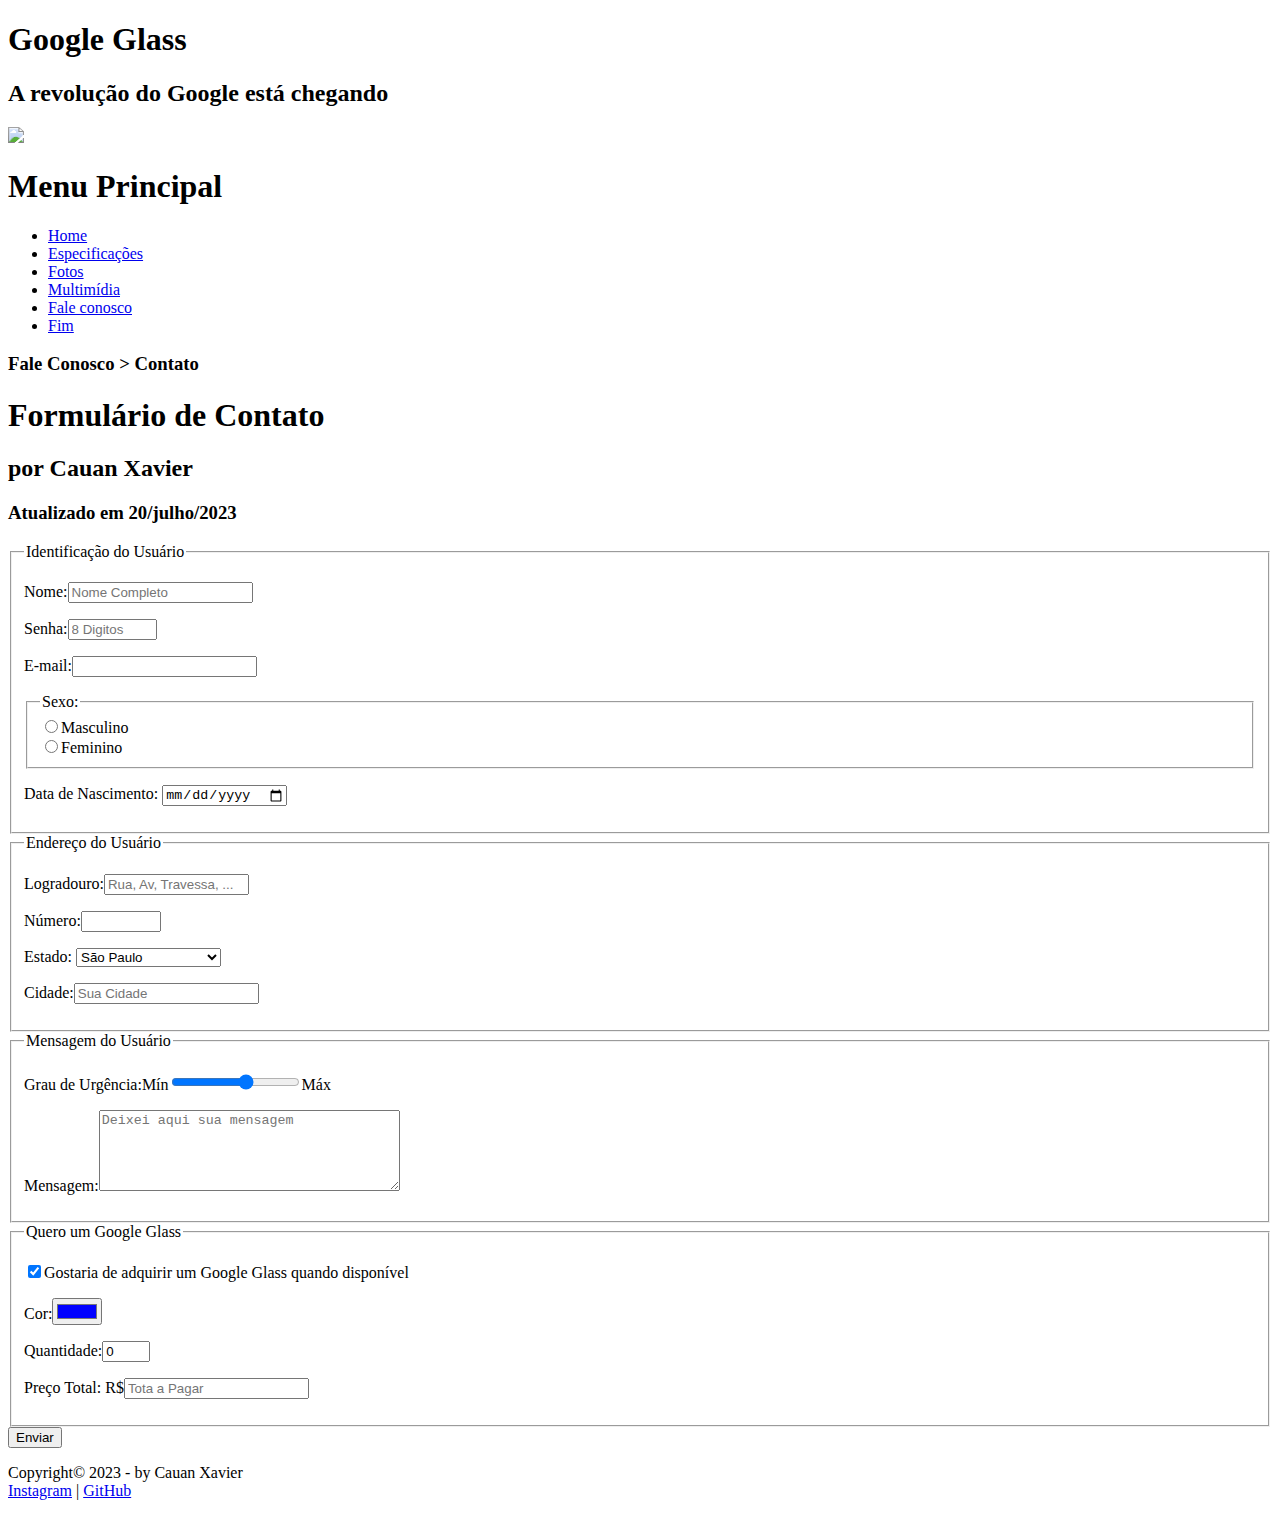
==== fale-conosco.html @ 57165c5a "Create fale-conosco.html" ====
<!DOCTYPE html>
<html lang="pt-br">

<head>
    <meta charset="UTF-8">
    <title>Site Cx</title>
    <link rel="stylesheet" type="text/css" href="styles.css">
    <link rel="stylesheet" type="text/css" href="form.css">
</head>
<script languege="javascript" src="script.js"></script>
<script>
    function calc_total(){
        var qtd = parseInt(document.getElementById('cqtd').value);
        tot = qtd * 1500;
        document.getElementById('ctot').value = tot;
    }
</script>
<body>
    <div id="interface">
        <header id="cabecalho">
        <hgroup>
            <h1>Google Glass</h1>
            <h2>A revolução do Google está chegando</h2>
        </hgroup>
        <img id="icone" src="/home/cauan/Documentos/site-html5-1/_imagens-videos-audios/contato.png">
        <nav id="menu">
        <h1>Menu Principal</h1>
        <ul type="disc">
            <li onmouseover="mudafoto('_imagens-videos-audios/home.png')" onmouseout="mudafoto ('_imagens-videos-audios/contato.png')"><a href="index.html">Home</a></li>
            <li onmouseover="mudafoto('_imagens-videos-audios/especificacoes.png')" onmouseout="mudafoto ('_imagens-videos-audios/contato.png')"><a href="specs.html">Especificações</a></li>
            <li onmouseover="mudafoto('_imagens-videos-audios/fotos.png')" onmouseout="mudafoto ('_imagens-videos-audios/contato.png')"><a href="fotos.html">Fotos</a></li>
            <li onmouseover="mudafoto('_imagens-videos-audios/multimidia.png')" onmouseout="mudafoto ('_imagens-videos-audios/contato.png')"><a href="multimidia.html">Multimídia</a></li>
            <li onmouseover="mudafoto('_imagens-videos-audios/contato.png')" onmouseout="mudafoto ('_imagens-videos-audios/contato.png')"><a href="fale-conosco.html">Fale conosco</a></li>
            <li><a href="fim.html">Fim</a></li>
        </ul>
        </nav>
    </header>

    <section id="corpo-full">
        <article id="noticia-principal">
            <header id="artigo">
                 <hgroup>
                    <h3>Fale Conosco > Contato</h3>
                    <h1>Formulário de Contato</h1>
                    <h2>por Cauan Xavier</h2>
                    <h3 class="direita">Atualizado em 20/julho/2023</h3>
                </hgroup>
            </header> 

       <form method="post" id="fcontato" action="mailto:cauanx27@gmail.com" oninput="calc_total();"> 
            <fieldset id="usuario">
                <legend>Identificação do Usuário </legend>
                        <p><label for="cnome">Nome:</label><input type="text" name="tnome" id="cnome" size="20" maxlength="30" placeholder="Nome Completo"></p>
                        <p><label for="csenha">Senha:</label><input type="password" name="tsenha" id="csenha" size="8" maxlength="8" placeholder="8 Digitos"></p> 
                        <p><label for="cmail">E-mail:</label><input type="email" name="tmail" id="cmail" size="20" maxlength="40" placeholder=""></p> 
                    <fieldset id="sexo">
                        <legend>Sexo:</legend>
                            <input type="radio" name="tsexo" id="cmasc"><label for="cmasc">Masculino</label> <br>
                            <input type="radio" name="tsexo" id="cfem"><label for="cfem">Feminino</label> 
                    </fieldset>                    
                        <p><label for="cnasc">Data de Nascimento:</label> <input type="date" name="tnasc" id="cnasc"></p> 
            </fieldset>

            <fieldset id="endereco">
                <legend>Endereço do Usuário </legend>
                        <p><label for="crua">Logradouro:</label><input type="text" name="trua" id="crua" size="15" maxlength="80" placeholder="Rua, Av, Travessa, ..."></p> 
                        <p><label for="cnum">Número:</label><input type="number" name="tnum" id="cnum" size="5" min="1" max="99999" maxlength="5"></p> 
                        <p><label for="cest">Estado:</label>
                        <select name="test" id="cest">
                            <option value="AC">Acre</option>
                            <option value="AL">Alagoas</option>
                            <option value="AP">Amapá</option>
                            <option value="AM">Amazonas</option>
                            <option value="BA">Bahia</option>
                            <option value="CE">Ceará</option>
                            <option value="DF">Distrito Federal</option>
                            <option value="ES">Espírito Santo</option>
                            <option value="GO">Goiás</option>
                            <option value="MA">Maranhão</option>
                            <option value="MT">Mato Grosso</option>
                            <option value="MS">Mato Grosso do Sul</option>
                            <option value="MG">Minas Gerais</option>
                            <option value="PA">Pará</option>
                            <option value="PB">Paraíba</option>
                            <option value="PR">Paraná</option>
                            <option value="PE">Pernambuco</option>
                            <option value="PI">Piauí</option>
                            <option value="RJ">Rio de Janeiro</option>
                            <option value="RN">Rio Grande do Norte</option>
                            <option value="RS">Rio Grande do Sul</option>
                            <option value="RO">Rondônia</option>
                            <option value="RR">Roraima</option>
                            <option value="SC">Santa Catarina</option>
                            <option selected value="SP">São Paulo</option>
                            <option value="SE">Sergipe</option>
                            <option value="TO">Tocantins</option>

                        </select></p>
                        <p><label for="ccid">Cidade:</label><input type="text" name="tcid" id="ccid" maxlength="40" size="20" placeholder="Sua Cidade" list="cidades"></p>
                        <datalist id="cidades">
                            <option value="São Paulo"></option>
                            <option value="Campinas"></option>
                            <option value="Santo André"></option>
                            <option value="São Bernardo do Campo"></option>
                            <option value="São Caetano do Sul"></option>
                            <option value="Rio de Janeiro"></option>
                            <option value="Niterói"></option>
                            <option value="São Gonçalo"></option>
                            <option value="Duque de Caxias">
                            <option value="Nova Iguaçu"></option>
                        </datalist> 
 
            </fieldset>

            <fieldset id="mensagem">
                <legend>Mensagem do Usuário </legend>
                        <p><label for="curg">Grau de Urgência:</label>Mín<input type="range" name="turg" id="curg" min="0"
                            max="10" step="2">Máx</p> 
                        <p><label for="cmsg">Mensagem:</label><textarea name="tmsg" id="cmsg" cols="35" rows="5" placeholder="Deixei aqui sua mensagem"></textarea></p> 
            </fieldset>
        
            <fieldset id="pedido">
                <legend>Quero um Google Glass </legend>
                        <p><input type="checkbox" name="tped" id="cped" checked><label for="cped">Gostaria de adquirir um Google Glass quando disponível</label></p> 
                        <p><label for="ccor">Cor:</label><input type="color" name="tcor" id="ccor" value="#0000FF"></p> 
                        <p><label for="cqtd">Quantidade:</label><input type="number" name="tqtd"
                            id="cqtd" min="0" max="5" value="0"></p> 
                        <p><label for="ctot">Preço Total: R$</label><input type="text" name="ttot" id="ctot" readonly placeholder="Tota a Pagar"></p> 
            </fieldset>

            <input type="submit" value="Enviar">

        </form> 

        <footer id="rodape">
             <p>Copyright&copy; 2023 - by Cauan Xavier <br>
             <a href="https://www.instagram.com/receitas_veganas_faceis_/" target="_blank">Instagram</a> | <a href="https://github.com/Cauan-X" target="_blank">GitHub</a></p>
        </footer>
    </div>
</body>
</html>
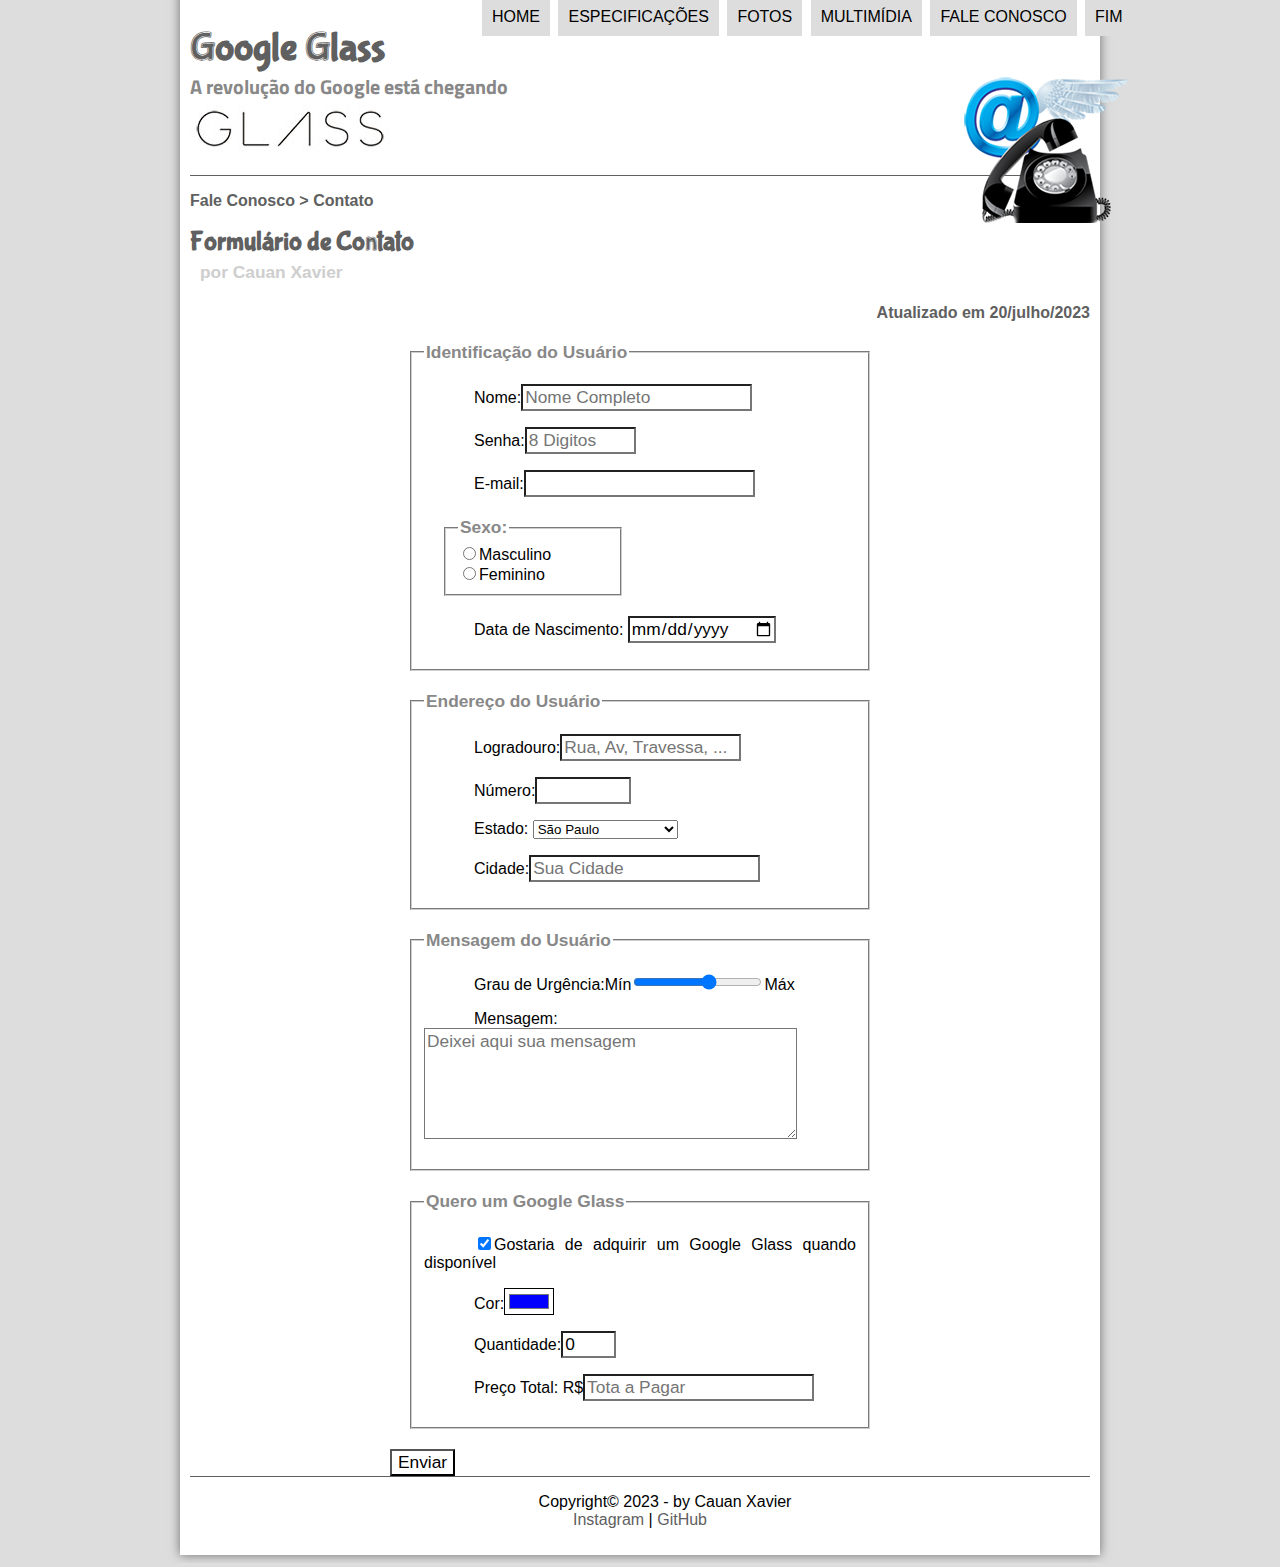
==== commit 518eda7b: "Update fale-conosco.html" ====
--- a/fale-conosco.html
+++ b/fale-conosco.html
@@ -6,6 +6,7 @@
     <title>Site Cx</title>
     <link rel="stylesheet" type="text/css" href="styles.css">
     <link rel="stylesheet" type="text/css" href="form.css">
+    <link rel="shortcut icon" href="imagens-videos-audios/favicon.ico" type="image/x-icon">
 </head>
 <script languege="javascript" src="script.js"></script>
 <script>
@@ -22,15 +23,15 @@
             <h1>Google Glass</h1>
             <h2>A revolução do Google está chegando</h2>
         </hgroup>
-        <img id="icone" src="/home/cauan/Documentos/site-html5-1/_imagens-videos-audios/contato.png">
+        <img id="icone" src="imagens-videos-audios/contato.png">
         <nav id="menu">
         <h1>Menu Principal</h1>
         <ul type="disc">
-            <li onmouseover="mudafoto('_imagens-videos-audios/home.png')" onmouseout="mudafoto ('_imagens-videos-audios/contato.png')"><a href="index.html">Home</a></li>
-            <li onmouseover="mudafoto('_imagens-videos-audios/especificacoes.png')" onmouseout="mudafoto ('_imagens-videos-audios/contato.png')"><a href="specs.html">Especificações</a></li>
-            <li onmouseover="mudafoto('_imagens-videos-audios/fotos.png')" onmouseout="mudafoto ('_imagens-videos-audios/contato.png')"><a href="fotos.html">Fotos</a></li>
-            <li onmouseover="mudafoto('_imagens-videos-audios/multimidia.png')" onmouseout="mudafoto ('_imagens-videos-audios/contato.png')"><a href="multimidia.html">Multimídia</a></li>
-            <li onmouseover="mudafoto('_imagens-videos-audios/contato.png')" onmouseout="mudafoto ('_imagens-videos-audios/contato.png')"><a href="fale-conosco.html">Fale conosco</a></li>
+            <li onmouseover="mudafoto('imagens-videos-audios/home.png')" onmouseout="mudafoto ('imagens-videos-audios/contato.png')"><a href="index.html">Home</a></li>
+            <li onmouseover="mudafoto('imagens-videos-audios/especificacoes.png')" onmouseout="mudafoto ('imagens-videos-audios/contato.png')"><a href="specs.html">Especificações</a></li>
+            <li onmouseover="mudafoto('imagens-videos-audios/fotos.png')" onmouseout="mudafoto ('imagens-videos-audios/contato.png')"><a href="fotos.html">Fotos</a></li>
+            <li onmouseover="mudafoto('imagens-videos-audios/multimidia.png')" onmouseout="mudafoto ('imagens-videos-audios/contato.png')"><a href="multimidia.html">Multimídia</a></li>
+            <li onmouseover="mudafoto('imagens-videos-audios/contato.png')" onmouseout="mudafoto ('imagens-videos-audios/contato.png')"><a href="fale-conosco.html">Fale conosco</a></li>
             <li><a href="fim.html">Fim</a></li>
         </ul>
         </nav>
--- a/styles.css
+++ b/styles.css
@@ -0,0 +1,268 @@
+@charset "UTF-8";
+@import url('https://fonts.googleapis.com/css2?family=Titillium+Web:wght@200&display=swap');
+@font-face {
+    font-family: 'FonteLogo';
+    src: url("fontes/bubblegum-sans-regular.otf");
+}
+    
+body {
+    font-family: Arial, sans-serif;
+    background-color:#dddddd;
+    color: rgba (0,0,0,1);
+}
+
+div#interface {
+    width: 900px;
+    background-color: white;
+    margin: -20px auto 0 auto;
+    box-shadow: 0 0 10px rgba(0, 0, 0, .5);
+    padding: 10px;
+
+}
+
+p {
+    text-align: justify;
+    text-indent: 50px;
+}
+
+a {
+    color: #606060;
+    text-decoration: none;
+}
+
+a:hover {
+    text-decoration: underline;
+}
+
+header#cabecalho img#icone {
+    position: absolute;
+    left: 960px;
+    top: 70px;
+   
+}
+
+header#cabecalho {
+    border-bottom: 1px #606060 solid;
+    height: 150px;
+    background: url("imagens-videos-audios/glass-logo-peq.jpg")no-repeat 0 80px;
+}
+
+
+header#cabecalho h1 {
+    font-family: 'FonteLogo', sans-serif;
+    font-size: 30pt;
+    color: #606060;
+    text-shadow: 1px 1px 1px rgba(o,o,o,.6);
+    padding: 0;
+    margin-bottom: 0;
+}
+
+header#cabecalho h2 {
+    font-family: 'Titillium Web', sans-serif;
+    font-size: 15pt;
+    color: #888888;
+    padding: 0;
+    margin-top: 0;
+}
+
+/* Formatação de imagemns com legenda */
+
+figure.foto-legenda {
+    position: relative;
+    border: 8px solid white;
+    box-shadow: 1px 1px 4px black;
+}
+
+figure.foto-legenda img {
+    width: 100%;
+    height: 100%;
+}
+
+figure.foto-legenda figcaption {
+    opacity: 0;
+    position: absolute;
+    top: 0;
+    background-color: rgba(0,0,0,.4);
+    color: white;
+    width: 100%;
+    height: 100%;
+    padding: 10px;
+    box-sizing: border-box;
+    transition: opacity 1s;
+    
+}
+figure.foto-legenda:hover figcaption {
+    opacity: 1;
+}
+
+/*Formatação do Menu*/
+
+nav#menu {
+    display: block;
+}
+
+nav#menu ul{
+    list-style: none;
+    text-transform: uppercase;
+    position: absolute;
+    top: -20px;
+    left: 440px;
+}
+
+nav#menu li {
+    display: inline-block;
+    background-color: #dddddd;
+    padding: 10px;
+    margin: 2px;
+    transition: background-color 1s;
+}
+
+nav#menu li:hover {
+    background-color: #606060;
+}
+
+nav#menu h1 {
+    display: none;
+}
+
+nav#menu a {
+    color: black;
+    text-decoration: none;
+}
+
+nav#menu a:hover {
+    color: white;
+    text-decoration: underline;
+}
+
+section#corpo {
+    display: block;
+    width: 500px;
+    float: left;
+    border-right: 1px solid #606060;
+    padding-right: 15px;
+}
+
+article#noticia-principal h2 {
+    font-size: 13pt;
+    color: #606060;
+    background-color: #dddddd;
+    padding: 5px 0 5px 10px;
+    margin: 10px 0 10px 0;
+}
+
+header#artigo h1{
+    font-family: 'FonteLogo', sans-serif;
+    font-size: 20pt;
+    color: #606060;
+    margin-bottom: 0;
+    margin-top: 0;
+}
+
+.direita {
+    text-align: right;
+}
+
+header#artigo h2 {
+    font-size: 13pt;
+    color: #cecece;
+    background-color: #ffffff;
+    margin: 0;
+}
+
+header#artigo h3 {
+    font-size: 12pt;
+    color: #606060;
+
+}
+
+table#tabela {
+    border: 1px solid #606060;
+    border-spacing: 0;
+    margin-left: auto;
+    margin-right: auto;
+}
+
+
+table#tabela td {
+    border: 1px solid #606060;
+    padding: 10px;
+    text-align: center;
+    vertical-align: middle;
+}
+
+table#tabela td.ce {
+    color: #ffffff;
+    background-color: #606060;
+    vertical-align: top;
+    font-weight: bold;
+}
+
+table#tabela td.cd {
+    background-color: #cecece;
+
+}
+
+table#tabela caption {
+    color: #888888;
+    font-size: 13pt;
+    font-weight: bolder;
+}
+
+table#tabela caption span {
+    display: block;
+    float: right;
+    color: #000000;
+    font-size: 8pt;
+    margin-top: 10px;
+}
+
+aside#lateral {
+    display: block;
+    width: 350px;
+    float: right;
+    background-color: #dddddd;
+    padding: 10px;
+    margin-top: 10px;
+    box-shadow: 2px 2px 2px rgba(0, 0, 0, .5);
+}
+
+aside#lateral h1 {
+    font-family: 'FonteLogo', sans-serif;
+    font-size: 20pt;
+    color: #606060;
+    margin-top: 0;
+}
+
+aside#lateral h2 {
+    background-color: #606060;
+    color: #ffffff;
+    font-size: 13pt;
+    padding: 5px;
+
+}
+
+footer#rodape {
+     clear: both;
+     border-top: 1px solid #606060;
+
+}
+
+footer#rodape p {
+    text-align: center;
+}
+
+video#video-home {
+    display: block;
+    position: relative;
+    left: 0px;
+    top: -1px;
+    width: 300px;
+    
+}
+
+video#video-home1 {
+    display: block;
+    position: relative;
+    width: 350px;
+}--- a/form.css
+++ b/form.css
@@ -0,0 +1,48 @@
+@charset "UTF-8";
+
+form {
+    width: 500px;
+    margin: auto;
+}
+
+input, textarea {
+    font-family: sans-serif;
+    font-weight: normal;
+    font-size: 13pt;
+    background-color: rgba(255, 255, 255, .8);
+}
+
+input:hover, textarea:hover {
+    background-color: #dddddd;
+
+}
+
+legend {
+    color: #888888;
+    font-weight: bold;
+    font-size: 13pt;
+    font-family: sans-serif;
+}
+
+fieldset {
+    border-color: #cecece;
+    margin: 20px;
+}
+
+fieldset#sexo {
+    width: 150px;
+}
+
+fieldset#usuario {
+    background: url(_imagens-videos-audios/icone-contato.png) no-repeat 95% 95%;
+}
+
+fieldset#endereco {
+    background: url(_imagens-videos-audios/icone-endereco.png) no-repeat 95% 95%;
+}
+fieldset#mensagem {
+    background: url(_imagens-videos-audios/icone-mensagem.png) no-repeat 95% 95%;
+}
+fieldset#pedido {
+    background: url(_imagens-videos-audios/icone-pagamento.png) no-repeat 95% 95%;
+}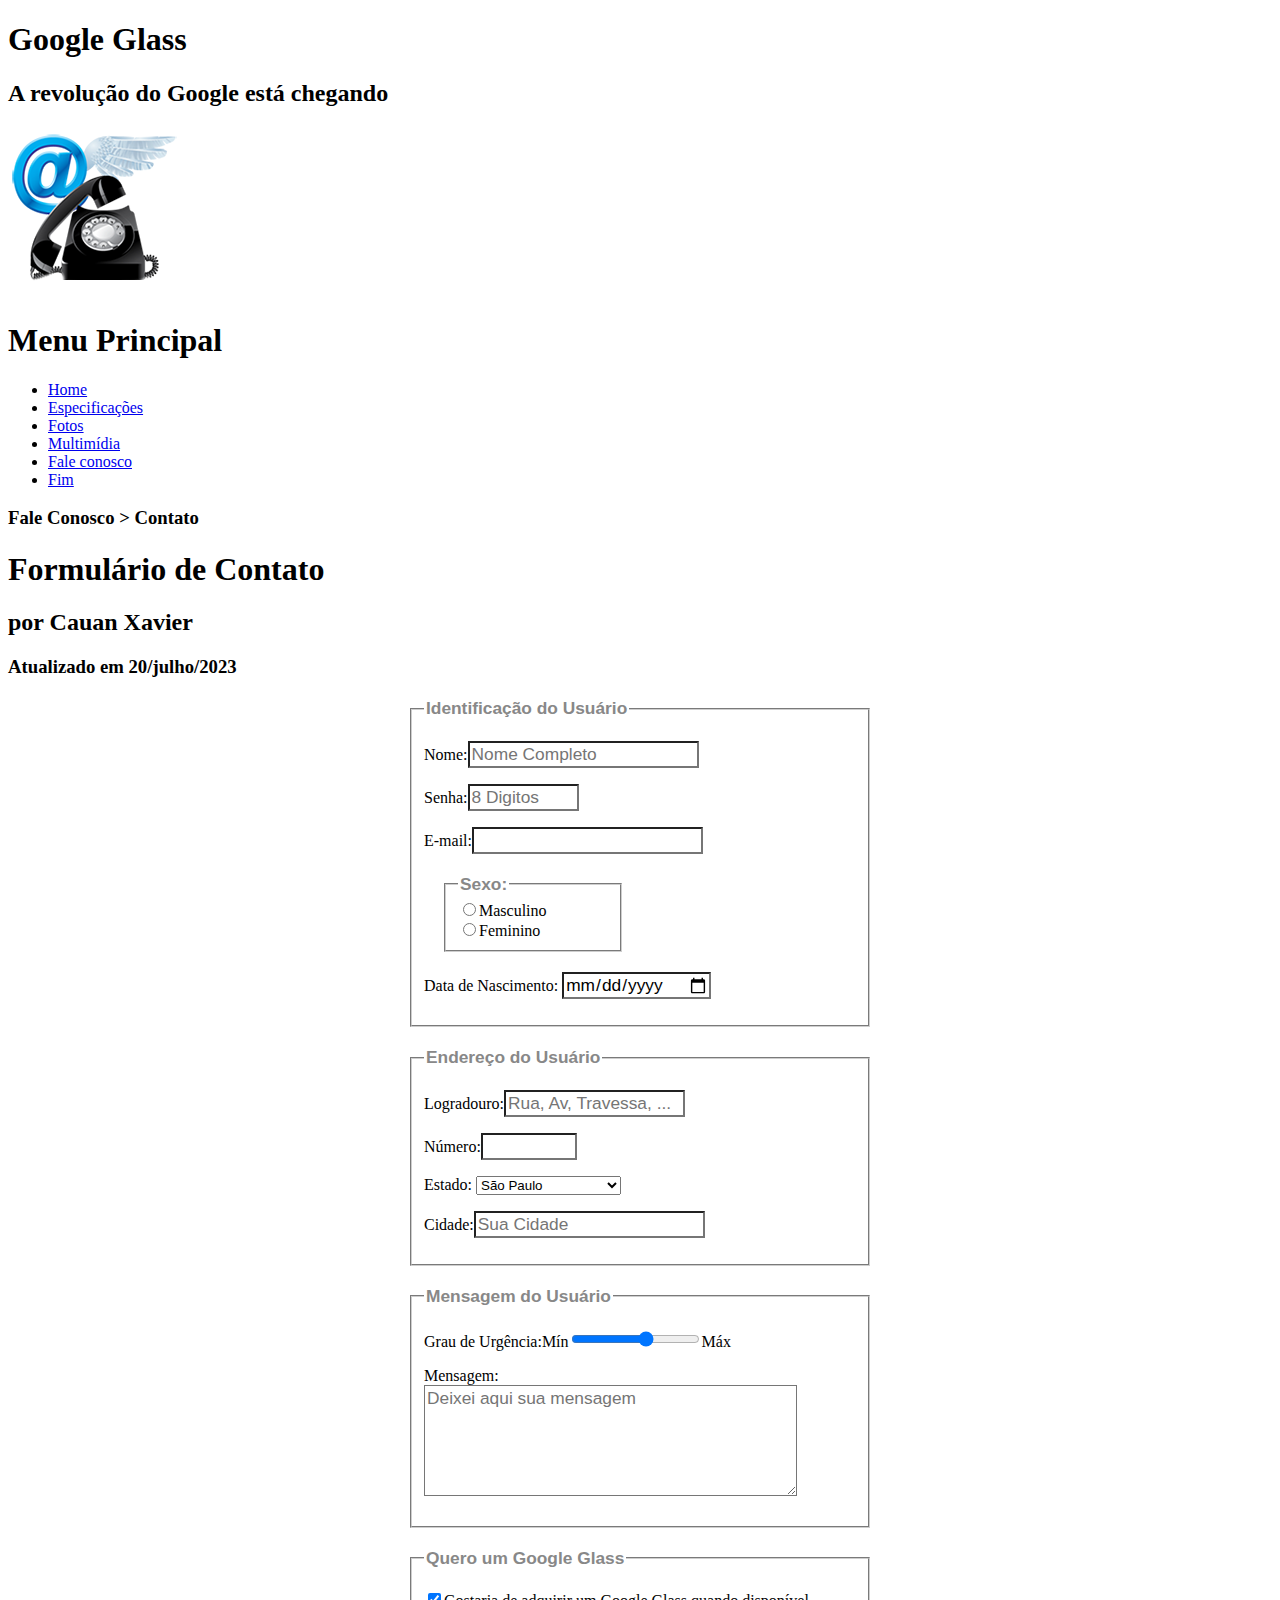
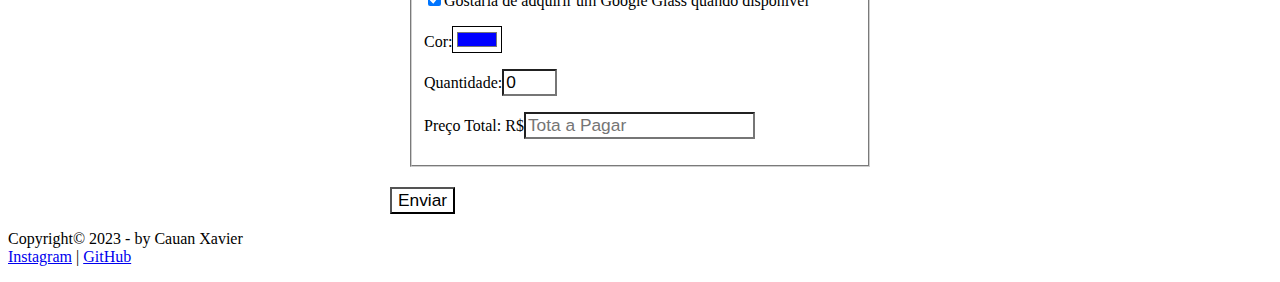
==== commit f7c76e88: "Update fale-conosco.html" ====
--- a/fale-conosco.html
+++ b/fale-conosco.html
@@ -5,7 +5,7 @@
     <meta charset="UTF-8">
     <title>Site Cx</title>
     <link rel="stylesheet" type="text/css" href="styles.css">
-    <link rel="stylesheet" type="text/css" href="form.css">
+    <link rel="stylesheet" type="text/css" href="css/form.css">
     <link rel="shortcut icon" href="imagens-videos-audios/favicon.ico" type="image/x-icon">
 </head>
 <script languege="javascript" src="script.js"></script>
--- a/css/form.css
+++ b/css/form.css
@@ -0,0 +1,48 @@
+@charset "UTF-8";
+
+form {
+    width: 500px;
+    margin: auto;
+}
+
+input, textarea {
+    font-family: sans-serif;
+    font-weight: normal;
+    font-size: 13pt;
+    background-color: rgba(255, 255, 255, .8);
+}
+
+input:hover, textarea:hover {
+    background-color: #dddddd;
+
+}
+
+legend {
+    color: #888888;
+    font-weight: bold;
+    font-size: 13pt;
+    font-family: sans-serif;
+}
+
+fieldset {
+    border-color: #cecece;
+    margin: 20px;
+}
+
+fieldset#sexo {
+    width: 150px;
+}
+
+fieldset#usuario {
+    background: url(imagens-videos-audios/icone-contato.png) no-repeat 95% 95%;
+}
+
+fieldset#endereco {
+    background: url(imagens-videos-audios/icone-endereco.png) no-repeat 95% 95%;
+}
+fieldset#mensagem {
+    background: url(imagens-videos-audios/icone-mensagem.png) no-repeat 95% 95%;
+}
+fieldset#pedido {
+    background: url(imagens-videos-audios/icone-pagamento.png) no-repeat 95% 95%;
+}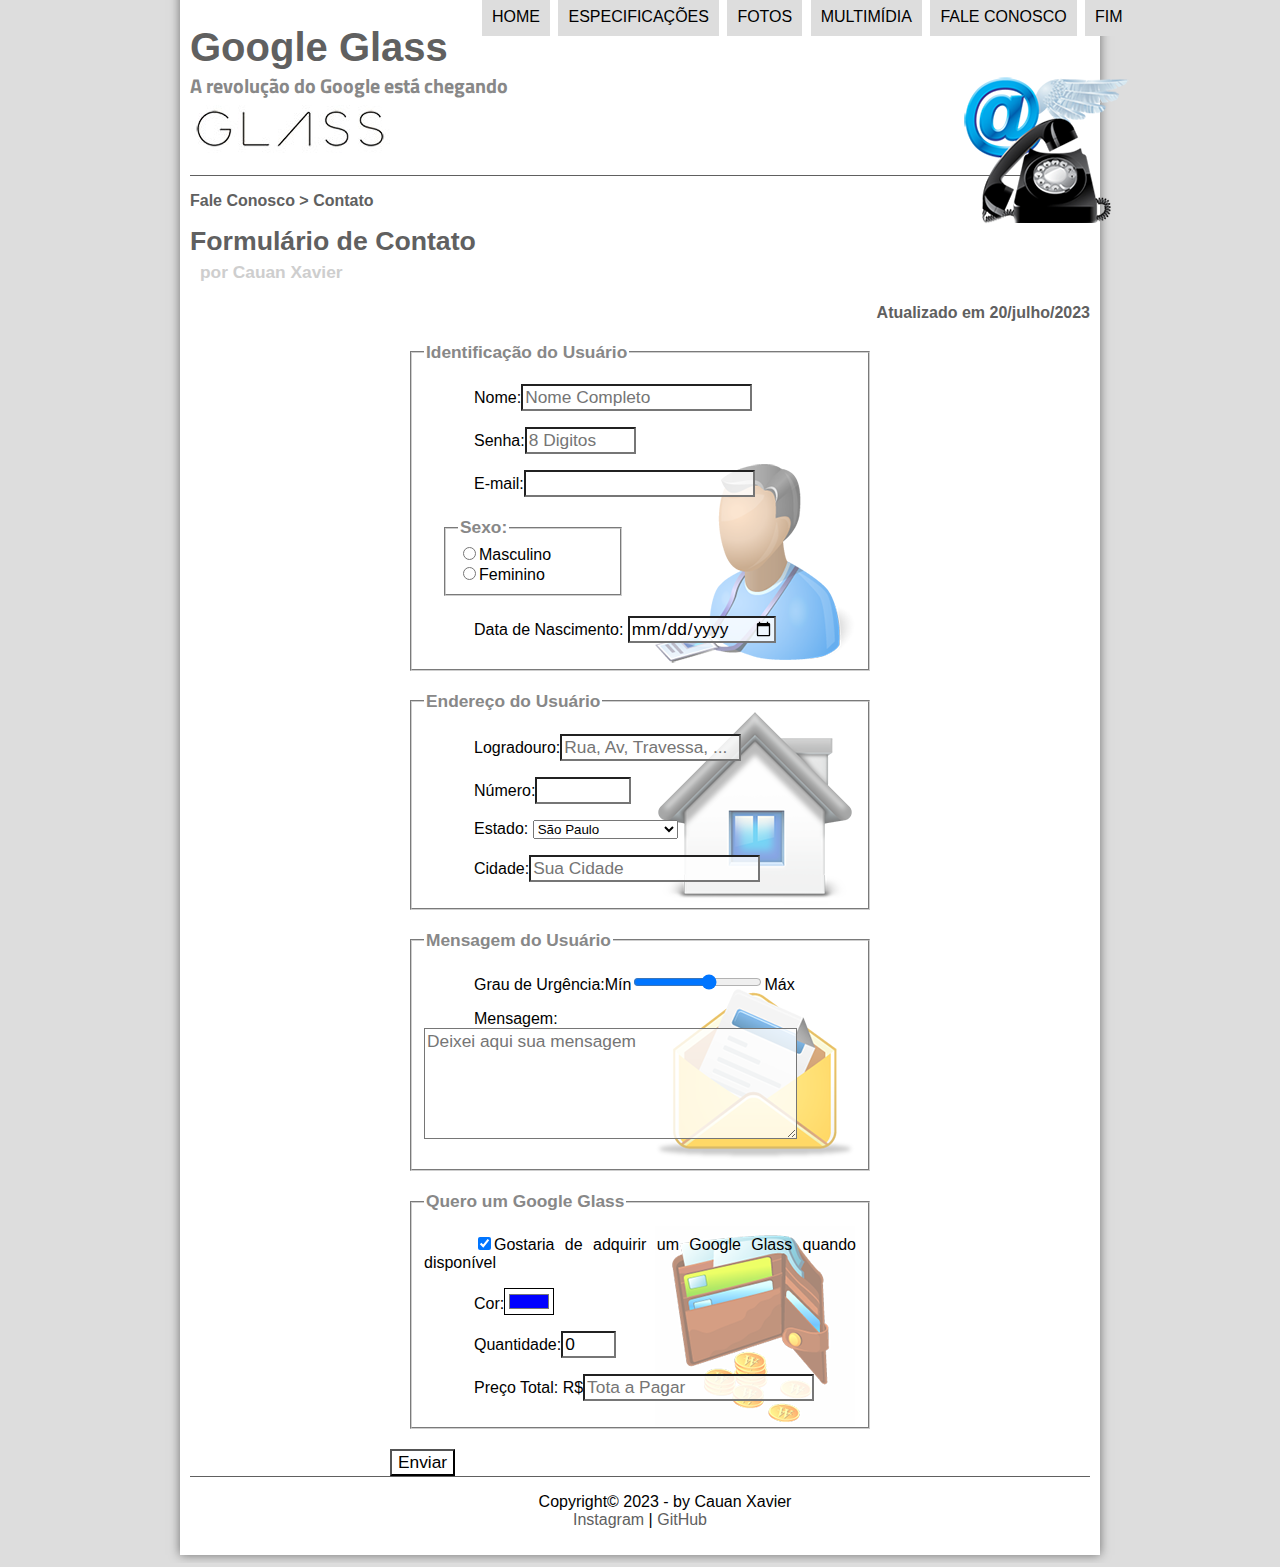
==== commit 77324d58: "Update fale-conosco.html" ====
--- a/fale-conosco.html
+++ b/fale-conosco.html
@@ -5,10 +5,10 @@
     <meta charset="UTF-8">
     <title>Site Cx</title>
     <link rel="stylesheet" type="text/css" href="styles.css">
-    <link rel="stylesheet" type="text/css" href="css/form.css">
+    <link rel="stylesheet" type="text/css" href="form.css">
     <link rel="shortcut icon" href="imagens-videos-audios/favicon.ico" type="image/x-icon">
 </head>
-<script languege="javascript" src="script.js"></script>
+<script languege="javascript" src="javascript/script.js"></script>
 <script>
     function calc_total(){
         var qtd = parseInt(document.getElementById('cqtd').value);
--- a/styles.css
+++ b/styles.css
@@ -0,0 +1,268 @@
+@charset "UTF-8";
+@import url('https://fonts.googleapis.com/css2?family=Titillium+Web:wght@200&display=swap');
+@font-face {
+    font-family: 'FonteLogo';
+    src: url("_fontes/bubblegum-sans-regular.otf");
+}
+    
+body {
+    font-family: Arial, sans-serif;
+    background-color:#dddddd;
+    color: rgba (0,0,0,1);
+}
+
+div#interface {
+    width: 900px;
+    background-color: white;
+    margin: -20px auto 0 auto;
+    box-shadow: 0 0 10px rgba(0, 0, 0, .5);
+    padding: 10px;
+
+}
+
+p {
+    text-align: justify;
+    text-indent: 50px;
+}
+
+a {
+    color: #606060;
+    text-decoration: none;
+}
+
+a:hover {
+    text-decoration: underline;
+}
+
+header#cabecalho img#icone {
+    position: absolute;
+    left: 960px;
+    top: 70px;
+   
+}
+
+header#cabecalho {
+    border-bottom: 1px #606060 solid;
+    height: 150px;
+    background: url("imagens-videos-audios/glass-logo-peq.jpg")no-repeat 0 80px;
+}
+
+
+header#cabecalho h1 {
+    font-family: 'FonteLogo', sans-serif;
+    font-size: 30pt;
+    color: #606060;
+    text-shadow: 1px 1px 1px rgba(o,o,o,.6);
+    padding: 0;
+    margin-bottom: 0;
+}
+
+header#cabecalho h2 {
+    font-family: 'Titillium Web', sans-serif;
+    font-size: 15pt;
+    color: #888888;
+    padding: 0;
+    margin-top: 0;
+}
+
+/* Formatação de imagemns com legenda */
+
+figure.foto-legenda {
+    position: relative;
+    border: 8px solid white;
+    box-shadow: 1px 1px 4px black;
+}
+
+figure.foto-legenda img {
+    width: 100%;
+    height: 100%;
+}
+
+figure.foto-legenda figcaption {
+    opacity: 0;
+    position: absolute;
+    top: 0;
+    background-color: rgba(0,0,0,.4);
+    color: white;
+    width: 100%;
+    height: 100%;
+    padding: 10px;
+    box-sizing: border-box;
+    transition: opacity 1s;
+    
+}
+figure.foto-legenda:hover figcaption {
+    opacity: 1;
+}
+
+/*Formatação do Menu*/
+
+nav#menu {
+    display: block;
+}
+
+nav#menu ul{
+    list-style: none;
+    text-transform: uppercase;
+    position: absolute;
+    top: -20px;
+    left: 440px;
+}
+
+nav#menu li {
+    display: inline-block;
+    background-color: #dddddd;
+    padding: 10px;
+    margin: 2px;
+    transition: background-color 1s;
+}
+
+nav#menu li:hover {
+    background-color: #606060;
+}
+
+nav#menu h1 {
+    display: none;
+}
+
+nav#menu a {
+    color: black;
+    text-decoration: none;
+}
+
+nav#menu a:hover {
+    color: white;
+    text-decoration: underline;
+}
+
+section#corpo {
+    display: block;
+    width: 500px;
+    float: left;
+    border-right: 1px solid #606060;
+    padding-right: 15px;
+}
+
+article#noticia-principal h2 {
+    font-size: 13pt;
+    color: #606060;
+    background-color: #dddddd;
+    padding: 5px 0 5px 10px;
+    margin: 10px 0 10px 0;
+}
+
+header#artigo h1{
+    font-family: 'FonteLogo', sans-serif;
+    font-size: 20pt;
+    color: #606060;
+    margin-bottom: 0;
+    margin-top: 0;
+}
+
+.direita {
+    text-align: right;
+}
+
+header#artigo h2 {
+    font-size: 13pt;
+    color: #cecece;
+    background-color: #ffffff;
+    margin: 0;
+}
+
+header#artigo h3 {
+    font-size: 12pt;
+    color: #606060;
+
+}
+
+table#tabela {
+    border: 1px solid #606060;
+    border-spacing: 0;
+    margin-left: auto;
+    margin-right: auto;
+}
+
+
+table#tabela td {
+    border: 1px solid #606060;
+    padding: 10px;
+    text-align: center;
+    vertical-align: middle;
+}
+
+table#tabela td.ce {
+    color: #ffffff;
+    background-color: #606060;
+    vertical-align: top;
+    font-weight: bold;
+}
+
+table#tabela td.cd {
+    background-color: #cecece;
+
+}
+
+table#tabela caption {
+    color: #888888;
+    font-size: 13pt;
+    font-weight: bolder;
+}
+
+table#tabela caption span {
+    display: block;
+    float: right;
+    color: #000000;
+    font-size: 8pt;
+    margin-top: 10px;
+}
+
+aside#lateral {
+    display: block;
+    width: 350px;
+    float: right;
+    background-color: #dddddd;
+    padding: 10px;
+    margin-top: 10px;
+    box-shadow: 2px 2px 2px rgba(0, 0, 0, .5);
+}
+
+aside#lateral h1 {
+    font-family: 'FonteLogo', sans-serif;
+    font-size: 20pt;
+    color: #606060;
+    margin-top: 0;
+}
+
+aside#lateral h2 {
+    background-color: #606060;
+    color: #ffffff;
+    font-size: 13pt;
+    padding: 5px;
+
+}
+
+footer#rodape {
+     clear: both;
+     border-top: 1px solid #606060;
+
+}
+
+footer#rodape p {
+    text-align: center;
+}
+
+video#video-home {
+    display: block;
+    position: relative;
+    left: 0px;
+    top: -1px;
+    width: 300px;
+    
+}
+
+video#video-home1 {
+    display: block;
+    position: relative;
+    width: 350px;
+}--- a/form.css
+++ b/form.css
@@ -0,0 +1,48 @@
+@charset "UTF-8";
+
+form {
+    width: 500px;
+    margin: auto;
+}
+
+input, textarea {
+    font-family: sans-serif;
+    font-weight: normal;
+    font-size: 13pt;
+    background-color: rgba(255, 255, 255, .8);
+}
+
+input:hover, textarea:hover {
+    background-color: #dddddd;
+
+}
+
+legend {
+    color: #888888;
+    font-weight: bold;
+    font-size: 13pt;
+    font-family: sans-serif;
+}
+
+fieldset {
+    border-color: #cecece;
+    margin: 20px;
+}
+
+fieldset#sexo {
+    width: 150px;
+}
+
+fieldset#usuario {
+    background: url(imagens-videos-audios/icone-contato.png) no-repeat 95% 95%;
+}
+
+fieldset#endereco {
+    background: url(imagens-videos-audios/icone-endereco.png) no-repeat 95% 95%;
+}
+fieldset#mensagem {
+    background: url(imagens-videos-audios/icone-mensagem.png) no-repeat 95% 95%;
+}
+fieldset#pedido {
+    background: url(imagens-videos-audios/icone-pagamento.png) no-repeat 95% 95%;
+}